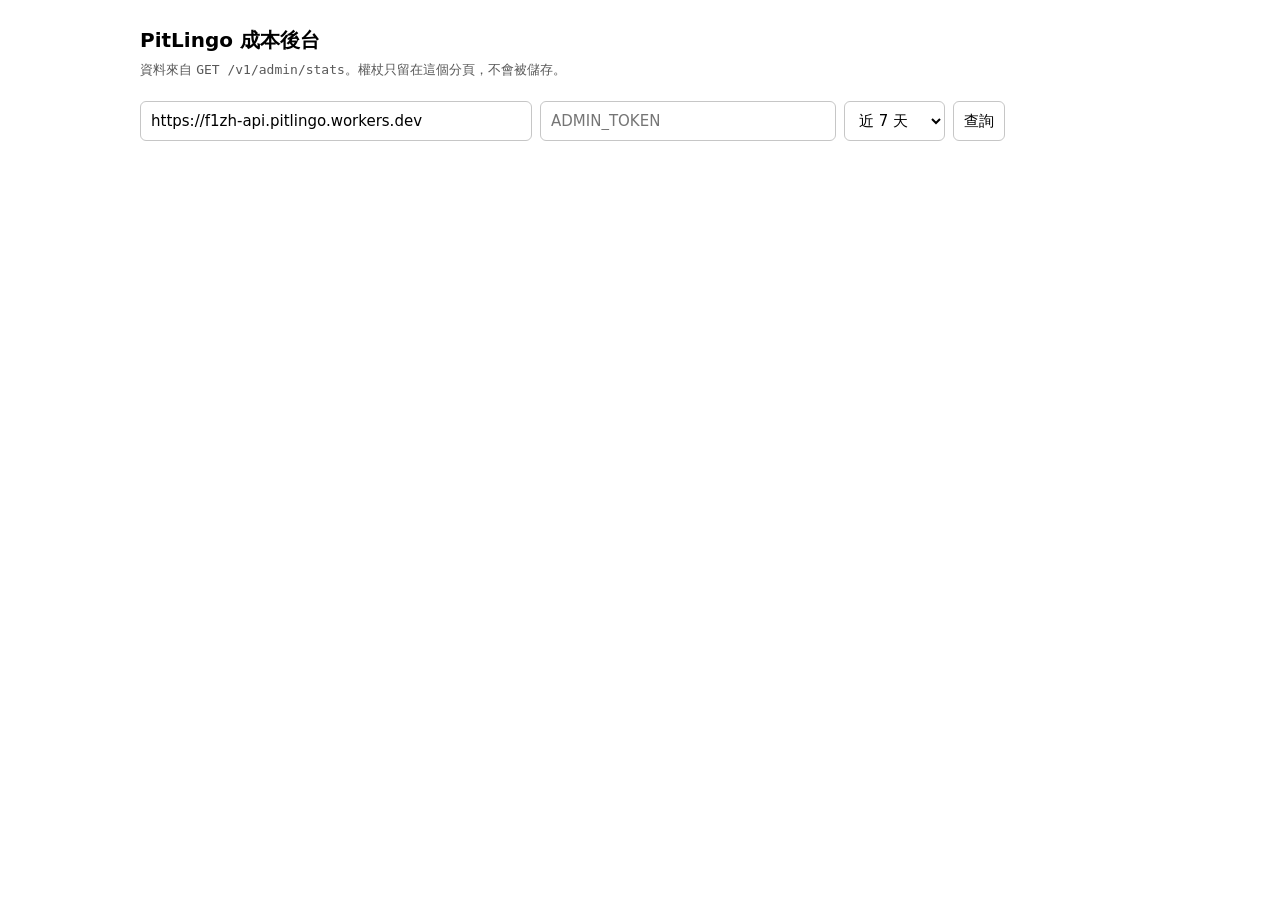
==== backend/admin.html @ 65e376ad "feat: 資安強化、分階段推送、成本後台（backend v2.0 / extension v0.7.0） == 資安（SECURITY.md 的未修正項目全部清空，S7 除外）==  S6 共用密" ====
<!doctype html>
<meta charset="utf-8">
<title>PitLingo 成本後台</title>
<!--
  單檔後台。刻意不做建置、不用框架、不部署——用瀏覽器直接開這個檔就好。

  ⚠️ ADMIN_TOKEN 只留在這個分頁的記憶體裡，不寫 localStorage。
     寫進去的話，任何能碰到這台電腦的人都拿得到管理權限。
-->
<style>
  :root { color-scheme: light dark; }
  body { font: 15px/1.6 system-ui, "Noto Sans TC", sans-serif; margin: 0; padding: 24px;
         max-width: 1000px; margin-inline: auto; }
  h1 { font-size: 20px; margin: 0 0 4px; }
  .sub { opacity: .65; margin-bottom: 20px; font-size: 13px; }
  .bar { display: flex; gap: 8px; margin-bottom: 20px; flex-wrap: wrap; }
  input, button, select { font: inherit; padding: 7px 10px; border-radius: 6px;
                          border: 1px solid rgba(128,128,128,.45); background: transparent; color: inherit; }
  button { cursor: pointer; }
  .cards { display: grid; grid-template-columns: repeat(auto-fit, minmax(160px, 1fr)); gap: 12px; margin-bottom: 24px; }
  .card { border: 1px solid rgba(128,128,128,.3); border-radius: 10px; padding: 12px 14px; }
  .card .k { font-size: 12px; opacity: .65; }
  .card .v { font-size: 22px; font-weight: 600; margin-top: 2px; }
  .card.warn { border-color: #d33; }
  .card.warn .v { color: #d33; }
  table { width: 100%; border-collapse: collapse; font-size: 14px; }
  th, td { text-align: left; padding: 6px 8px; border-bottom: 1px solid rgba(128,128,128,.2); }
  th { font-weight: 600; opacity: .7; font-size: 12px; }
  td.num, th.num { text-align: right; font-variant-numeric: tabular-nums; }
  .day { margin-top: 20px; }
  .day h3 { font-size: 14px; margin: 0 0 6px; }
  .hint { font-size: 12px; opacity: .65; margin-top: 6px; }
  #err { color: #d33; white-space: pre-wrap; }
</style>

<h1>PitLingo 成本後台</h1>
<div class="sub">資料來自 <code>GET /v1/admin/stats</code>。權杖只留在這個分頁，不會被儲存。</div>

<div class="bar">
  <input id="base" size="42" value="https://f1zh-api.pitlingo.workers.dev" placeholder="後端網址">
  <input id="tok" type="password" size="30" placeholder="ADMIN_TOKEN">
  <select id="days"><option value="7">近 7 天</option><option value="14">近 14 天</option><option value="31">近 31 天</option></select>
  <button id="go">查詢</button>
</div>

<div id="err"></div>
<div id="cards" class="cards"></div>
<div id="out"></div>

<script>
const $ = (id) => document.getElementById(id);
const usd = (n) => '$' + Number(n || 0).toFixed(4);
const pct = (n) => n == null ? '—' : (n * 100).toFixed(1) + '%';

function card(k, v, warn) {
  return `<div class="card${warn ? ' warn' : ''}"><div class="k">${k}</div><div class="v">${v}</div></div>`;
}

$('go').onclick = async () => {
  $('err').textContent = '';
  $('out').innerHTML = '';
  $('cards').innerHTML = '查詢中…';
  try {
    const url = $('base').value.replace(/\/+$/, '') + '/v1/admin/stats?days=' + $('days').value;
    const res = await fetch(url, { headers: { 'x-admin-token': $('tok').value } });
    if (!res.ok) throw new Error('HTTP ' + res.status + '（權杖錯誤或後端未部署 v2.0）');
    render(await res.json());
  } catch (e) {
    $('cards').innerHTML = '';
    $('err').textContent = String(e.message || e);
  }
};

function render(d) {
  const t = d.total, b = d.budget;
  const overRatio = b.dailyCapUsd ? b.todayUsd / b.dailyCapUsd : 0;

  $('cards').innerHTML = [
    card('今日成本', usd(b.todayUsd) + ' / ' + usd(b.dailyCapUsd), overRatio >= 0.8),
    card(`近 ${d.days} 天成本`, usd(t.usd)),
    // 這是整個商業模式的分母：命中率越高，每位使用者的邊際成本越接近 0
    card('共用快取命中率', pct(t.sharedHitRate)),
    // 掉下來代表 SYSTEM_PROMPT 又低於 4,096 tokens（坑 #21），
    // 那是「每次全額計費卻完全不報錯」的狀態
    card('Prompt 快取命中率', pct(t.promptCacheHitRate), t.promptCacheHitRate != null && t.promptCacheHitRate < 0.5),
    card('每句翻譯成本', t.usdPerTranslatedLine == null ? '—' : '$' + t.usdPerTranslatedLine.toFixed(6)),
    card('翻譯句數', t.translated.toLocaleString()),
  ].join('');

  $('out').innerHTML = d.daily.filter((x) => x.videos.length).map((day) => `
    <div class="day">
      <h3>${day.date}　${usd(day.usd)}</h3>
      <table>
        <tr><th>contentId</th><th class="num">成本</th><th class="num">翻譯</th><th class="num">快取命中</th><th class="num">呼叫</th></tr>
        ${day.videos.map((v) => `<tr>
          <td>${v.cid}</td><td class="num">${usd(v.usd)}</td>
          <td class="num">${v.translated}</td><td class="num">${v.cached}</td><td class="num">${v.calls}</td>
        </tr>`).join('')}
      </table>
    </div>`).join('')
    || '<div class="hint">這段期間沒有翻譯紀錄。</div>';

  if (t.promptCacheHitRate != null && t.promptCacheHitRate < 0.5) {
    $('out').insertAdjacentHTML('afterbegin',
      '<div class="hint" style="color:#d33">⚠ Prompt 快取命中率偏低。'
      + '請跑 <code>node tools/check-prompt.js</code> 確認 SYSTEM_PROMPT 仍在 4,096 tokens 之上——'
      + '低於門檻時 cache_control 會靜默失效，每次全額計費。</div>');
  }
}
</script>
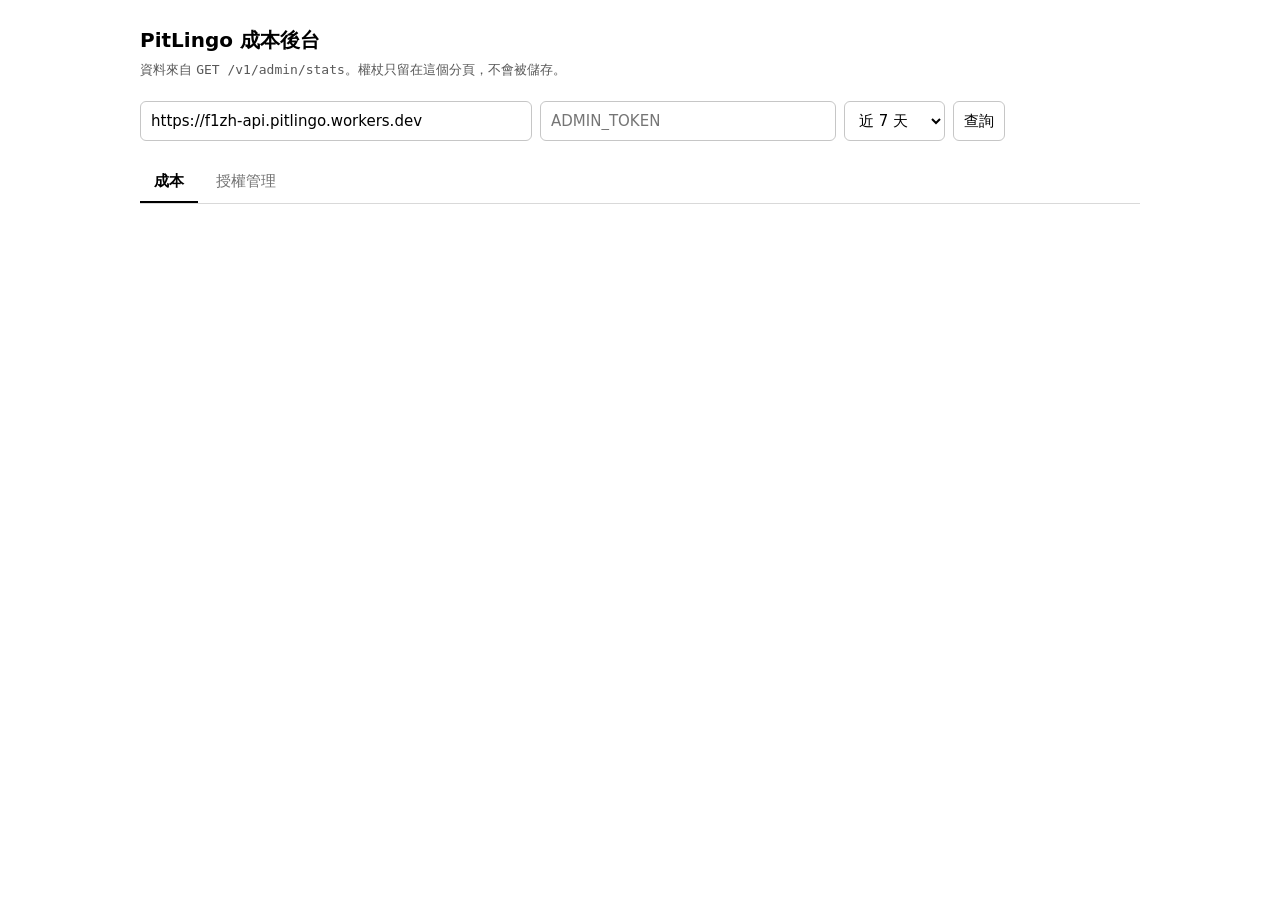
==== commit 252868ff: "feat: 用戶端授權 UI 與設定頁重做；修管理端 CORS == 修我自己造成的兩個問題 ==  1. 管理端 CORS：上一版把 Access-Control-Allow-Origin 整個拿掉" ====
--- a/backend/admin.html
+++ b/backend/admin.html
@@ -30,7 +30,18 @@
   .day { margin-top: 20px; }
   .day h3 { font-size: 14px; margin: 0 0 6px; }
   .hint { font-size: 12px; opacity: .65; margin-top: 6px; }
-  #err { color: #d33; white-space: pre-wrap; }
+  #err { color: #d33; white-space: pre-wrap; margin-bottom: 12px; }
+  .tabs { display: flex; gap: 4px; margin-bottom: 18px; border-bottom: 1px solid rgba(128,128,128,.3); }
+  .tab { border: 0; background: transparent; padding: 8px 14px; border-radius: 6px 6px 0 0;
+         opacity: .55; border-bottom: 2px solid transparent; }
+  .tab.on { opacity: 1; font-weight: 600; border-bottom-color: currentColor; }
+  .panel { border: 1px solid rgba(128,128,128,.3); border-radius: 10px; padding: 14px 16px; margin-bottom: 16px; }
+  .panel h3 { margin: 0 0 4px; font-size: 15px; }
+  .key { font-family: ui-monospace, monospace; font-size: 20px; letter-spacing: 1px;
+         padding: 10px 14px; border-radius: 8px; border: 1px dashed rgba(128,128,128,.5);
+         display: inline-block; margin: 8px 0; user-select: all; }
+  .danger { border-color: #d33; color: #d33; }
+  .okmsg { color: #0a7; }
 </style>
 
 <h1>PitLingo 成本後台</h1>
@@ -43,12 +54,105 @@
   <button id="go">查詢</button>
 </div>
 
+<div class="tabs">
+  <button class="tab on" data-t="cost">成本</button>
+  <button class="tab" data-t="lic">授權管理</button>
+</div>
+
 <div id="err"></div>
-<div id="cards" class="cards"></div>
-<div id="out"></div>
+
+<section id="p-cost">
+  <div id="cards" class="cards"></div>
+  <div id="out"></div>
+</section>
+
+<section id="p-lic" hidden>
+  <div class="panel">
+    <h3>發放授權碼</h3>
+    <p class="hint">付款成功後執行。email 來自金流，只用於「忘記授權碼」時補發。</p>
+    <div class="bar">
+      <input id="li-mail" size="26" placeholder="買家 email（選填但強烈建議）">
+      <select id="li-plan"><option value="season">賽季</option><option value="lifetime">永久</option><option value="trial">試用</option></select>
+      <input id="li-order" size="16" placeholder="訂單編號（選填）">
+      <button id="li-go">發碼</button>
+    </div>
+    <div id="li-out"></div>
+  </div>
+
+  <div class="panel">
+    <h3>查詢與停用</h3>
+    <p class="hint">使用者說「我忘記授權碼了」→ 用 email 查。退款或盜用 → 停用。</p>
+    <div class="bar">
+      <input id="lq-mail" size="26" placeholder="用 email 查回授權碼">
+      <button id="lq-go">查詢</button>
+      <input id="lr-key" size="20" placeholder="PL-XXXX-XXXX-XXXX">
+      <button id="lr-go" class="danger">停用這組</button>
+    </div>
+    <div id="lq-out"></div>
+  </div>
+</section>
 
 <script>
 const $ = (id) => document.getElementById(id);
+
+// ADMIN_TOKEN 只留在這個分頁的記憶體。不寫 localStorage——
+// 寫進去的話，任何能碰到這台電腦的人都拿得到管理權限。
+async function apiCall(path, opts) {
+  const base = $('base').value.replace(/\/+$/, '');
+  const res = await fetch(base + path, Object.assign({
+    headers: { 'content-type': 'application/json', 'x-admin-token': $('tok').value },
+  }, opts || {}));
+  const data = await res.json().catch(() => ({}));
+  if (!res.ok) throw new Error(data.error || ('HTTP ' + res.status));
+  return data;
+}
+
+document.querySelectorAll('.tab').forEach((b) => {
+  b.onclick = () => {
+    document.querySelectorAll('.tab').forEach((x) => x.classList.toggle('on', x === b));
+    $('p-cost').hidden = b.dataset.t !== 'cost';
+    $('p-lic').hidden = b.dataset.t !== 'lic';
+  };
+});
+
+$('li-go').onclick = async () => {
+  $('err').textContent = ''; $('li-out').innerHTML = '發放中…';
+  try {
+    const d = await apiCall('/v1/admin/license/issue', {
+      method: 'POST',
+      body: JSON.stringify({ email: $('li-mail').value.trim(), plan: $('li-plan').value, orderId: $('li-order').value.trim() }),
+    });
+    $('li-out').innerHTML = `<div class="okmsg">已發放（${d.plan}）。把這組碼寄給買家：</div>
+      <div class="key">${d.licenseKey}</div>
+      <div class="hint">使用者在擴充功能的設定頁貼上即可啟用，最多 3 台裝置。</div>`;
+  } catch (e) { $('li-out').innerHTML = ''; $('err').textContent = String(e.message || e); }
+};
+
+$('lq-go').onclick = async () => {
+  $('err').textContent = ''; $('lq-out').innerHTML = '查詢中…';
+  try {
+    const d = await apiCall('/v1/admin/license/lookup?email=' + encodeURIComponent($('lq-mail').value.trim()));
+    $('lq-out').innerHTML = d.licenses.length ? `<table>
+      <tr><th>授權碼</th><th>方案</th><th class="num">裝置</th><th>狀態</th></tr>
+      ${d.licenses.map((l) => `<tr><td class="key" style="font-size:14px;padding:2px 6px;border:0">${l.licenseKey}</td>
+        <td>${l.plan}</td><td class="num">${l.devices}</td>
+        <td>${l.revoked ? '<span style="color:#d33">已停用</span>' : '有效'}</td></tr>`).join('')}
+      </table>` : '<div class="hint">這個 email 沒有任何授權碼。</div>';
+  } catch (e) { $('lq-out').innerHTML = ''; $('err').textContent = String(e.message || e); }
+};
+
+$('lr-go').onclick = async () => {
+  const key = $('lr-key').value.trim();
+  if (!key) { $('err').textContent = '請先填授權碼'; return; }
+  // 停用是不可逆的（使用者會立刻失去存取），一定要再問一次
+  if (!confirm(`確定停用 ${key}？
+使用者會立刻無法使用，且已啟用的裝置全部失效。`)) return;
+  $('err').textContent = '';
+  try {
+    const d = await apiCall('/v1/admin/license/revoke', { method: 'POST', body: JSON.stringify({ licenseKey: key }) });
+    $('lq-out').innerHTML = `<div class="okmsg">已停用，影響 ${d.devices} 台裝置。</div>`;
+  } catch (e) { $('err').textContent = String(e.message || e); }
+};
 const usd = (n) => '$' + Number(n || 0).toFixed(4);
 const pct = (n) => n == null ? '—' : (n * 100).toFixed(1) + '%';
 
@@ -61,10 +165,7 @@
   $('out').innerHTML = '';
   $('cards').innerHTML = '查詢中…';
   try {
-    const url = $('base').value.replace(/\/+$/, '') + '/v1/admin/stats?days=' + $('days').value;
-    const res = await fetch(url, { headers: { 'x-admin-token': $('tok').value } });
-    if (!res.ok) throw new Error('HTTP ' + res.status + '（權杖錯誤或後端未部署 v2.0）');
-    render(await res.json());
+    render(await apiCall('/v1/admin/stats?days=' + $('days').value));
   } catch (e) {
     $('cards').innerHTML = '';
     $('err').textContent = String(e.message || e);
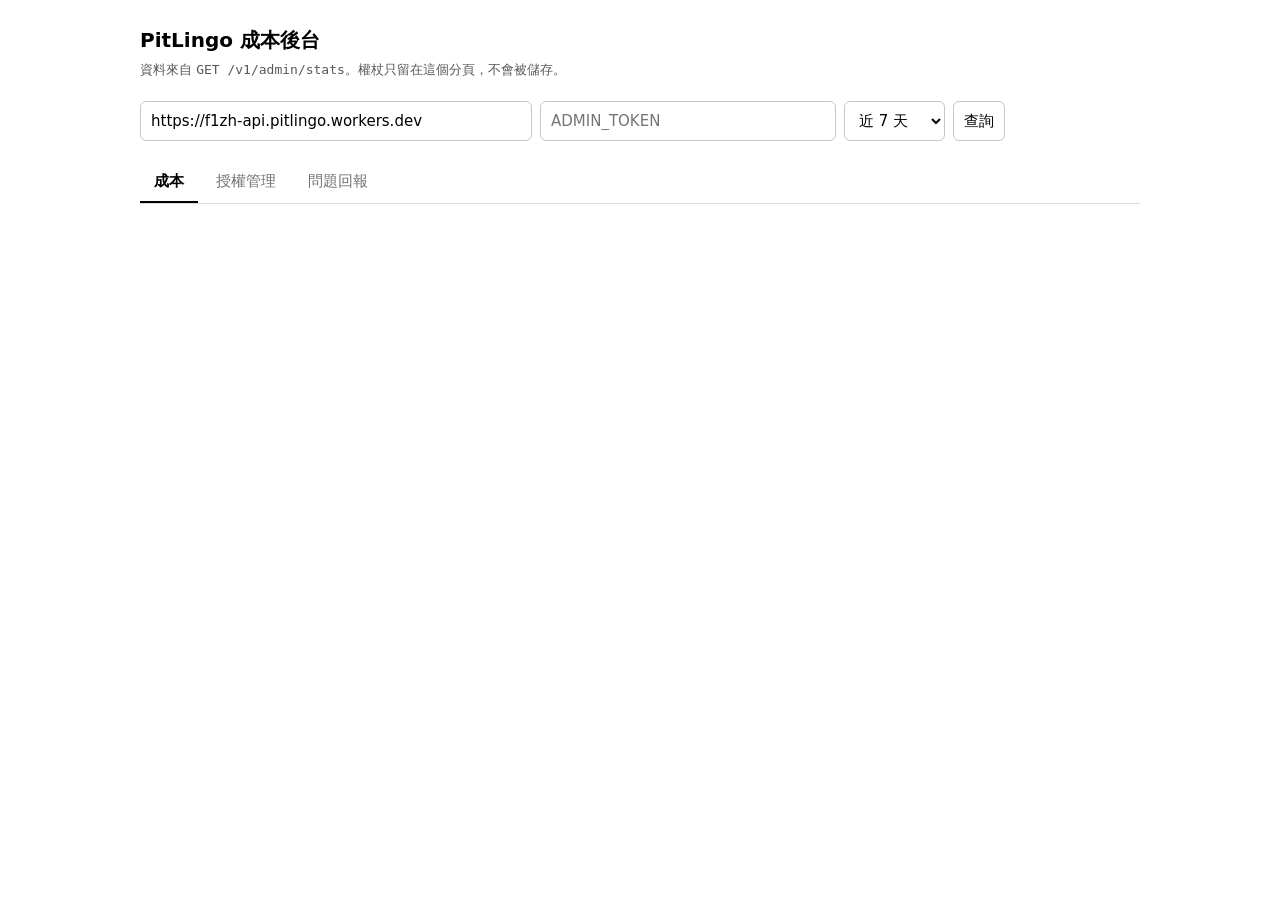
==== commit 84517656: "fix: 停用授權不生效；方案期限由伺服器計算；後台改成完整清單 == 停用不生效（真的 bug）==  通行證 14 天有效，但用戶端只在到期前 3 天才續——所以停用（退款、盜用、 chargeb" ====
--- a/backend/admin.html
+++ b/backend/admin.html
@@ -42,6 +42,15 @@
          display: inline-block; margin: 8px 0; user-select: all; }
   .danger { border-color: #d33; color: #d33; }
   .okmsg { color: #0a7; }
+  .mono { font-family: ui-monospace, monospace; font-size: 13px; }
+  .mail { max-width: 180px; overflow: hidden; text-overflow: ellipsis; white-space: nowrap; }
+  .ops { white-space: nowrap; }
+  .ops button { padding: 3px 8px; font-size: 12px; margin-right: 4px; }
+  .st-active { color: #0a7; }
+  .st-expired { color: #b8730a; }
+  .st-revoked { color: #d33; }
+  .full { background: rgba(128,128,128,.1); padding: 12px; border-radius: 8px;
+          max-height: 460px; overflow: auto; font-size: 12px; white-space: pre-wrap; margin-top: 14px; }
 </style>
 
 <h1>PitLingo 成本後台</h1>
@@ -57,6 +66,7 @@
 <div class="tabs">
   <button class="tab on" data-t="cost">成本</button>
   <button class="tab" data-t="lic">授權管理</button>
+  <button class="tab" data-t="rep">問題回報</button>
 </div>
 
 <div id="err"></div>
@@ -69,27 +79,41 @@
 <section id="p-lic" hidden>
   <div class="panel">
     <h3>發放授權碼</h3>
-    <p class="hint">付款成功後執行。email 來自金流，只用於「忘記授權碼」時補發。</p>
+    <p class="hint">期限由伺服器依方案自動計算：<b>試用</b> 14 天　·　<b>賽季</b> 到隔年 1/31（F1 賽季橫跨年底，用 12/31 會讓最後幾場斷掉）　·　<b>永久</b> 無期限。</p>
     <div class="bar">
-      <input id="li-mail" size="26" placeholder="買家 email（選填但強烈建議）">
-      <select id="li-plan"><option value="season">賽季</option><option value="lifetime">永久</option><option value="trial">試用</option></select>
-      <input id="li-order" size="16" placeholder="訂單編號（選填）">
+      <input id="li-mail" size="24" placeholder="買家 email（強烈建議填）">
+      <select id="li-plan"><option value="season">賽季</option><option value="lifetime">永久</option><option value="trial">試用 14 天</option></select>
+      <input id="li-order" size="14" placeholder="訂單編號">
       <button id="li-go">發碼</button>
     </div>
     <div id="li-out"></div>
   </div>
 
   <div class="panel">
-    <h3>查詢與停用</h3>
-    <p class="hint">使用者說「我忘記授權碼了」→ 用 email 查。退款或盜用 → 停用。</p>
+    <h3>所有授權碼</h3>
     <div class="bar">
-      <input id="lq-mail" size="26" placeholder="用 email 查回授權碼">
-      <button id="lq-go">查詢</button>
-      <input id="lr-key" size="20" placeholder="PL-XXXX-XXXX-XXXX">
-      <button id="lr-go" class="danger">停用這組</button>
+      <input id="ll-q" size="26" placeholder="搜尋授權碼 / email / 訂單編號">
+      <select id="ll-status">
+        <option value="all">全部狀態</option>
+        <option value="active">有效</option>
+        <option value="expired">已過期</option>
+        <option value="revoked">已停用</option>
+      </select>
+      <button id="ll-go">重新整理</button>
     </div>
-    <div id="lq-out"></div>
+    <div id="ll-out"></div>
   </div>
+</section>
+
+<section id="p-rep" hidden>
+  <div class="panel">
+    <h3>問題回報</h3>
+    <p class="hint">使用者在擴充功能按「傳送診斷」就會出現在這裡，保留 90 天。使用者手上有工單編號，對得起來。</p>
+    <div class="bar"><button id="rp-go">重新整理</button></div>
+    <div id="rp-out"></div>
+  </div>
+</section>
+
 </section>
 
 <script>
@@ -112,6 +136,9 @@
     document.querySelectorAll('.tab').forEach((x) => x.classList.toggle('on', x === b));
     $('p-cost').hidden = b.dataset.t !== 'cost';
     $('p-lic').hidden = b.dataset.t !== 'lic';
+    $('p-rep').hidden = b.dataset.t !== 'rep';
+    if (b.dataset.t === 'lic' && !llRows.length) loadLicenses();
+    if (b.dataset.t === 'rep') $('rp-go').click();
   };
 });
 
@@ -124,35 +151,114 @@
     });
     $('li-out').innerHTML = `<div class="okmsg">已發放（${d.plan}）。把這組碼寄給買家：</div>
       <div class="key">${d.licenseKey}</div>
-      <div class="hint">使用者在擴充功能的設定頁貼上即可啟用，最多 3 台裝置。</div>`;
+      <div class="hint">${d.expiresAt ? '到期日 ' + new Date(d.expiresAt * 1000).toISOString().slice(0, 10) : '無使用期限'}　·　使用者在擴充功能的設定頁貼上即可啟用，最多 3 台裝置。</div>`;
+    loadLicenses();
   } catch (e) { $('li-out').innerHTML = ''; $('err').textContent = String(e.message || e); }
 };
 
-$('lq-go').onclick = async () => {
-  $('err').textContent = ''; $('lq-out').innerHTML = '查詢中…';
-  try {
-    const d = await apiCall('/v1/admin/license/lookup?email=' + encodeURIComponent($('lq-mail').value.trim()));
-    $('lq-out').innerHTML = d.licenses.length ? `<table>
-      <tr><th>授權碼</th><th>方案</th><th class="num">裝置</th><th>狀態</th></tr>
-      ${d.licenses.map((l) => `<tr><td class="key" style="font-size:14px;padding:2px 6px;border:0">${l.licenseKey}</td>
-        <td>${l.plan}</td><td class="num">${l.devices}</td>
-        <td>${l.revoked ? '<span style="color:#d33">已停用</span>' : '有效'}</td></tr>`).join('')}
-      </table>` : '<div class="hint">這個 email 沒有任何授權碼。</div>';
-  } catch (e) { $('lq-out').innerHTML = ''; $('err').textContent = String(e.message || e); }
+
+// ---- 授權清單 ----
+// 一組一組查在量大之後完全不能用。這裡直接列出全部，可搜尋、可就地操作。
+let llRows = [];
+
+async function loadLicenses() {
+  $('err').textContent = '';
+  $('ll-out').innerHTML = '載入中…';
+  try {
+    const d = await apiCall('/v1/admin/license/list?q=' + encodeURIComponent($('ll-q').value.trim())
+      + '&status=' + $('ll-status').value);
+    llRows = d.rows;
+    renderLicenses(d);
+  } catch (e) { $('ll-out').innerHTML = ''; $('err').textContent = String(e.message || e); }
+}
+
+function fmtDay(sec) { return sec ? new Date(sec * 1000).toISOString().slice(0, 10) : '無期限'; }
+
+const STATE_LABEL = { active: '有效', expired: '已過期', revoked: '已停用' };
+
+function renderLicenses(d) {
+  if (!llRows.length) { $('ll-out').innerHTML = '<div class="hint">沒有符合條件的授權碼。</div>'; return; }
+  $('ll-out').innerHTML = `<table>
+    <tr><th>授權碼</th><th>方案</th><th>到期</th><th class="num">裝置</th><th>email</th><th>狀態</th><th>操作</th></tr>
+    ${llRows.map((r, i) => `<tr>
+      <td class="mono">${r.licenseKey}</td>
+      <td>${r.planLabel}</td>
+      <td>${fmtDay(r.expiresAt)}</td>
+      <td class="num">${r.devices}</td>
+      <td class="mail">${r.email || '—'}</td>
+      <td class="st-${r.state}">${STATE_LABEL[r.state]}</td>
+      <td class="ops">
+        <button data-a="extend" data-i="${i}" class="secondary">+30 天</button>
+        <button data-a="clear" data-i="${i}" class="secondary">清空裝置</button>
+        <button data-a="toggle" data-i="${i}" class="${r.state === 'revoked' ? 'secondary' : 'danger'}">${r.state === 'revoked' ? '恢復' : '停用'}</button>
+      </td></tr>`).join('')}
+    </table>
+    ${d && d.complete === false ? '<div class="hint">資料超過一頁，請用搜尋縮小範圍。</div>' : ''}`;
+
+  $('ll-out').querySelectorAll('button[data-a]').forEach((b) => {
+    b.onclick = () => licenseAction(b.dataset.a, llRows[Number(b.dataset.i)], b);
+  });
+}
+
+async function licenseAction(action, row, btn) {
+  const payload = { licenseKey: row.raw };
+  if (action === 'extend') payload.extendDays = 30;
+  if (action === 'clear') {
+    if (!confirm(`清空 ${row.licenseKey} 的所有裝置？
+使用者需要重新啟用（授權碼本身不受影響）。`)) return;
+    payload.clearDevices = true;
+  }
+  if (action === 'toggle') {
+    const on = row.state !== 'revoked';
+    // 停用會讓使用者在 24 小時內失去存取，一定要再問一次
+    if (on && !confirm(`停用 ${row.licenseKey}？
+使用者會在 24 小時內失去存取權。`)) return;
+    payload.revoked = on;
+  }
+  btn.disabled = true;
+  try {
+    await apiCall('/v1/admin/license/patch', { method: 'POST', body: JSON.stringify(payload) });
+    await loadLicenses();
+  } catch (e) { btn.disabled = false; $('err').textContent = String(e.message || e); }
+}
+
+$('ll-go').onclick = loadLicenses;
+$('ll-q').onkeydown = (e) => { if (e.key === 'Enter') loadLicenses(); };
+$('ll-status').onchange = loadLicenses;
+
+// ---- 問題回報 ----
+$('rp-go').onclick = async () => {
+  $('err').textContent = '';
+  $('rp-out').innerHTML = '載入中…';
+  try {
+    const d = await apiCall('/v1/admin/reports');
+    $('rp-out').innerHTML = d.rows.length ? `<table>
+      <tr><th>工單</th><th>時間</th><th>版本</th><th>使用者說明</th><th>聯絡方式</th><th></th></tr>
+      ${d.rows.map((r) => `<tr>
+        <td class="mono">${r.id}</td>
+        <td>${new Date(r.at * 1000).toLocaleString('zh-TW')}</td>
+        <td>${r.version || '—'}</td>
+        <td>${r.note || '—'}</td>
+        <td class="mail">${r.contact || '—'}</td>
+        <td><button class="secondary" data-rid="${r.id}">看全文</button></td>
+      </tr>`).join('')}
+      </table><pre id="rp-full" class="full" hidden></pre>`
+      : '<div class="hint">目前沒有任何回報。</div>';
+
+    $('rp-out').querySelectorAll('button[data-rid]').forEach((b) => {
+      b.onclick = async () => {
+        const pre = $('rp-full');
+        pre.hidden = false; pre.textContent = '載入中…';
+        try {
+          const full = await apiCall('/v1/admin/reports?id=' + encodeURIComponent(b.dataset.rid));
+          pre.textContent = full.report;
+          pre.scrollIntoView({ behavior: 'smooth', block: 'nearest' });
+        } catch (e) { pre.textContent = String(e.message || e); }
+      };
+    });
+  } catch (e) { $('rp-out').innerHTML = ''; $('err').textContent = String(e.message || e); }
 };
 
-$('lr-go').onclick = async () => {
-  const key = $('lr-key').value.trim();
-  if (!key) { $('err').textContent = '請先填授權碼'; return; }
-  // 停用是不可逆的（使用者會立刻失去存取），一定要再問一次
-  if (!confirm(`確定停用 ${key}？
-使用者會立刻無法使用，且已啟用的裝置全部失效。`)) return;
-  $('err').textContent = '';
-  try {
-    const d = await apiCall('/v1/admin/license/revoke', { method: 'POST', body: JSON.stringify({ licenseKey: key }) });
-    $('lq-out').innerHTML = `<div class="okmsg">已停用，影響 ${d.devices} 台裝置。</div>`;
-  } catch (e) { $('err').textContent = String(e.message || e); }
-};
 const usd = (n) => '$' + Number(n || 0).toFixed(4);
 const pct = (n) => n == null ? '—' : (n * 100).toFixed(1) + '%';
 
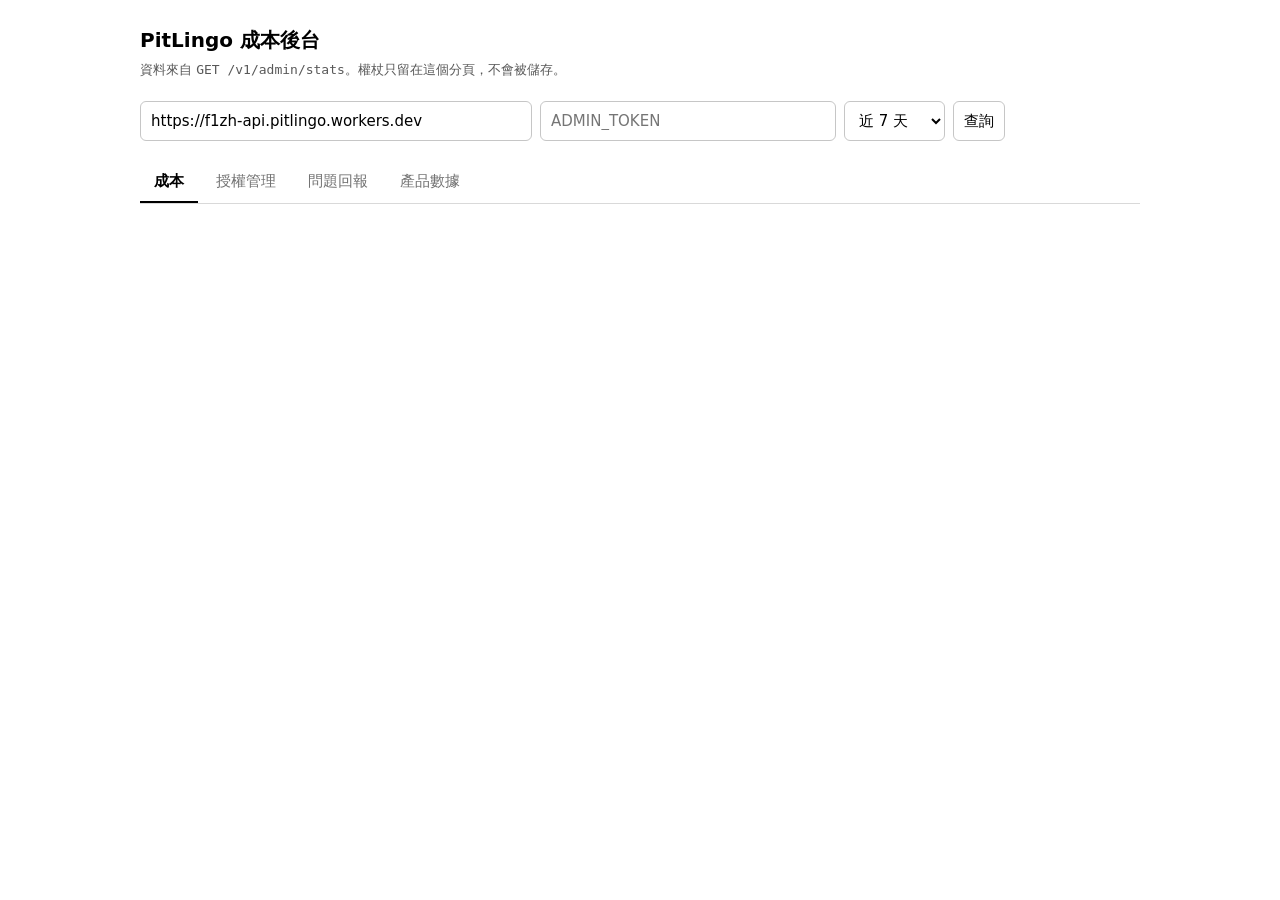
==== commit 7831c1e4: "feat: 產品數據蒐集；審查中查出並修正四個實際缺陷 == 產品數據（彙總，不可識別個人）==  只收能改善產品與定價的東西：場次類型分布、免費額度用到第幾分鐘、 免費→付費轉換、各版本錯誤率。 不" ====
--- a/backend/admin.html
+++ b/backend/admin.html
@@ -49,6 +49,13 @@
   .st-active { color: #0a7; }
   .st-expired { color: #b8730a; }
   .st-revoked { color: #d33; }
+  tr.done { opacity: .55; }
+  .planSel { padding: 2px 6px; font-size: 12px; margin-right: 4px; }
+  .mrow { display: flex; align-items: center; gap: 10px; padding: 3px 0; font-size: 13px; }
+  .mk { width: 140px; flex: none; opacity: .8; }
+  .mbar { flex: 1; height: 8px; background: rgba(128,128,128,.15); border-radius: 4px; overflow: hidden; }
+  .mbar i { display: block; height: 100%; background: #e10600; }
+  .mv { width: 70px; text-align: right; font-variant-numeric: tabular-nums; }
   .full { background: rgba(128,128,128,.1); padding: 12px; border-radius: 8px;
           max-height: 460px; overflow: auto; font-size: 12px; white-space: pre-wrap; margin-top: 14px; }
 </style>
@@ -67,6 +74,7 @@
   <button class="tab on" data-t="cost">成本</button>
   <button class="tab" data-t="lic">授權管理</button>
   <button class="tab" data-t="rep">問題回報</button>
+  <button class="tab" data-t="met">產品數據</button>
 </div>
 
 <div id="err"></div>
@@ -79,14 +87,29 @@
 <section id="p-lic" hidden>
   <div class="panel">
     <h3>發放授權碼</h3>
-    <p class="hint">期限由伺服器依方案自動計算：<b>試用</b> 14 天　·　<b>賽季</b> 到隔年 1/31（F1 賽季橫跨年底，用 12/31 會讓最後幾場斷掉）　·　<b>永久</b> 無期限。</p>
+    <p class="hint">期限由伺服器依方案自動計算，一律到隔年 <b>1/31</b>（F1 賽季橫跨年底，用 12/31 會讓最後幾場斷掉）。客服補償為 30 天。<br>GP Trial 是免費層，<b>不需要授權碼</b>——四種正式場次的前 15 分鐘自動生效。</p>
     <div class="bar">
       <input id="li-mail" size="24" placeholder="買家 email（強烈建議填）">
-      <select id="li-plan"><option value="season">賽季</option><option value="lifetime">永久</option><option value="trial">試用 14 天</option></select>
+      <select id="li-plan"><option value="season_early">Season Early Access（NT$399）</option><option value="season">Season（NT$599）</option><option value="comp">客服補償 30 天</option></select>
       <input id="li-order" size="14" placeholder="訂單編號">
       <button id="li-go">發碼</button>
     </div>
     <div id="li-out"></div>
+  </div>
+
+  <div class="panel">
+    <h3>封鎖安裝</h3>
+    <p class="hint">
+      這與「停用授權碼」不同：停用是針對<b>付費者</b>（退款、爭議），
+      封鎖是針對<b>某一個安裝</b>（濫用免費額度、機器人）。
+      被封鎖的安裝連免費層都不能用。
+      <br>安裝編號可以從使用者的診斷工單裡看到。
+    </p>
+    <div class="bar">
+      <input id="bl-id" size="30" placeholder="installId（UUID）">
+      <button id="bl-go" class="danger">封鎖</button>
+    </div>
+    <div id="bl-out"></div>
   </div>
 
   <div class="panel">
@@ -105,6 +128,21 @@
   </div>
 </section>
 
+<section id="p-met" hidden>
+  <div class="panel">
+    <h3>產品數據</h3>
+    <p class="hint">
+      全部是<b>彙總計數</b>——不含 contentId、不含 IP、不含任何可識別個人的資訊。
+      能回答的問題：免費層該不該擴大、15 分鐘夠不夠、定價對不對、哪個版本推壞了。
+    </p>
+    <div class="bar">
+      <select id="mt-days"><option value="30">近 30 天</option><option value="7">近 7 天</option><option value="90">近 90 天</option></select>
+      <button id="mt-go">查詢</button>
+    </div>
+    <div id="mt-out"></div>
+  </div>
+</section>
+
 <section id="p-rep" hidden>
   <div class="panel">
     <h3>問題回報</h3>
@@ -127,7 +165,13 @@
     headers: { 'content-type': 'application/json', 'x-admin-token': $('tok').value },
   }, opts || {}));
   const data = await res.json().catch(() => ({}));
-  if (!res.ok) throw new Error(data.error || ('HTTP ' + res.status));
+  if (!res.ok) {
+    // 錯誤要帶著伺服器的 body —— needsForce、devices 這些細節都在裡面
+    const e = new Error(data.error || ('HTTP ' + res.status));
+    e.status = res.status;
+    e.data = data;
+    throw e;
+  }
   return data;
 }
 
@@ -137,6 +181,8 @@
     $('p-cost').hidden = b.dataset.t !== 'cost';
     $('p-lic').hidden = b.dataset.t !== 'lic';
     $('p-rep').hidden = b.dataset.t !== 'rep';
+    $('p-met').hidden = b.dataset.t !== 'met';
+    if (b.dataset.t === 'met') $('mt-go').click();
     if (b.dataset.t === 'lic' && !llRows.length) loadLicenses();
     if (b.dataset.t === 'rep') $('rp-go').click();
   };
@@ -188,9 +234,13 @@
       <td class="mail">${r.email || '—'}</td>
       <td class="st-${r.state}">${STATE_LABEL[r.state]}</td>
       <td class="ops">
+        <select data-a="plan" data-i="${i}" class="planSel">
+          ${['season_early', 'season', 'comp'].map((pk) => `<option value="${pk}"${r.plan === pk ? ' selected' : ''}>${PLAN_LABEL[pk]}</option>`).join('')}
+        </select>
         <button data-a="extend" data-i="${i}" class="secondary">+30 天</button>
         <button data-a="clear" data-i="${i}" class="secondary">清空裝置</button>
         <button data-a="toggle" data-i="${i}" class="${r.state === 'revoked' ? 'secondary' : 'danger'}">${r.state === 'revoked' ? '恢復' : '停用'}</button>
+        <button data-a="delete" data-i="${i}" class="danger">刪除</button>
       </td></tr>`).join('')}
     </table>
     ${d && d.complete === false ? '<div class="hint">資料超過一頁，請用搜尋縮小範圍。</div>' : ''}`;
@@ -198,10 +248,52 @@
   $('ll-out').querySelectorAll('button[data-a]').forEach((b) => {
     b.onclick = () => licenseAction(b.dataset.a, llRows[Number(b.dataset.i)], b);
   });
-}
-
-async function licenseAction(action, row, btn) {
+  // 換方案用下拉，改完立刻套用並重算到期日
+  $('ll-out').querySelectorAll('select[data-a="plan"]').forEach((sel) => {
+    sel.onchange = () => licenseAction('plan', llRows[Number(sel.dataset.i)], sel, sel.value);
+  });
+}
+
+const PLAN_LABEL = {
+  season_early: 'Early NT$399', season: 'Season NT$599', comp: '補償 30 天', trial: 'GP Trial',
+};
+
+async function licenseAction(action, row, btn, value) {
   const payload = { licenseKey: row.raw };
+
+  if (action === 'plan') {
+    if (!confirm('把 ' + row.licenseKey + ' 改成「' + PLAN_LABEL[value] + '」？到期日會依新方案重算。')) {
+      loadLicenses();
+      return;
+    }
+    payload.plan = value;
+    payload.recalcExpiry = true;
+  }
+
+  if (action === 'delete') {
+    // 刪除與停用是不同的東西：停用留紀錄（日後有爭議時需要），刪除是清掉。
+    // 有裝置啟用中的碼後端會先擋一次，這裡再問一次。
+    if (!confirm('永久刪除 ' + row.licenseKey + '？\n\n這與「停用」不同——資料會完全消失，'
+      + '日後有爭議時查不到紀錄。建議只用來刪測試碼。')) return;
+    btn.disabled = true;
+    try {
+      await apiCall('/v1/admin/license/delete', { method: 'POST', body: JSON.stringify(payload) });
+    } catch (e) {
+      const d = e.data || {};
+      if (d.needsForce && confirm(d.error + '\n\n仍要強制刪除嗎？')) {
+        try {
+          await apiCall('/v1/admin/license/delete', {
+            method: 'POST', body: JSON.stringify(Object.assign({}, payload, { force: true })),
+          });
+        } catch (e2) { $('err').textContent = String(e2.message || e2); }
+      } else if (!d.needsForce) {
+        $('err').textContent = String(e.message || e);
+      }
+    }
+    await loadLicenses();
+    return;
+  }
+
   if (action === 'extend') payload.extendDays = 30;
   if (action === 'clear') {
     if (!confirm(`清空 ${row.licenseKey} 的所有裝置？
@@ -222,6 +314,51 @@
   } catch (e) { btn.disabled = false; $('err').textContent = String(e.message || e); }
 }
 
+$('bl-go').onclick = async () => {
+  const id = $('bl-id').value.trim();
+  if (!id) { $('err').textContent = '請填入 installId'; return; }
+  if (!confirm('封鎖這個安裝？
+它會立刻失去所有存取權，包含免費層。')) return;
+  $('err').textContent = '';
+  try {
+    const d = await apiCall('/v1/admin/revoke', { method: 'POST', body: JSON.stringify({ installId: id }) });
+    $('bl-out').innerHTML = `<div class="okmsg">已封鎖，目前共 ${d.revoked} 個安裝在封鎖清單中。</div>`;
+    $('bl-id').value = '';
+  } catch (e) { $('err').textContent = String(e.message || e); }
+};
+
+// ---- 產品數據 ----
+$('mt-go').onclick = async () => {
+  $('err').textContent = '';
+  $('mt-out').innerHTML = '載入中…';
+  try {
+    const d = await apiCall('/v1/admin/metrics?days=' + $('mt-days').value);
+    const bar = (obj, label) => {
+      const rows = Object.entries(obj).sort((a, b) => b[1] - a[1]);
+      const max = rows.reduce((m, r) => Math.max(m, r[1]), 0) || 1;
+      return `<div class="panel"><h3>${label}</h3>` + (rows.length ? rows.map(([k, v]) =>
+        `<div class="mrow"><span class="mk">${k}</span>`
+        + `<span class="mbar"><i style="width:${(v / max * 100).toFixed(1)}%"></i></span>`
+        + `<span class="mv">${v.toLocaleString()}</span></div>`).join('')
+        : '<div class="hint">尚無資料。</div>') + '</div>';
+    };
+
+    const conv = d.conversionHint == null ? '—' : (d.conversionHint * 100).toFixed(2) + '%';
+    $('mt-out').innerHTML =
+`<div class="cards">
+          <div class="card"><div class="k">免費場次</div><div class="v">${d.sessions.free.toLocaleString()}</div></div>
+          <div class="card"><div class="k">已授權場次</div><div class="v">${d.sessions.licensed.toLocaleString()}</div></div>
+          <div class="card"><div class="k">啟用授權</div><div class="v">${d.activations.toLocaleString()}</div></div>
+          <div class="card"><div class="k">轉換率</div><div class="v">${conv}</div></div>
+        </div>`
+      + bar(d.sessionTypes, '場次類型分布　—— 免費層要不要擴大到其他內容？')
+      + bar(d.freeDropoffMinutes, '免費額度用完時的分鐘數　—— 15 分鐘夠不夠？')
+      + Object.entries(d.errorsByVersion).map(([ver, kinds]) =>
+          bar(kinds, `錯誤：v${ver}　—— 這次推送有沒有推壞？`)).join('')
+      + `<p class="hint">${d.note}</p>`;
+  } catch (e) { $('mt-out').innerHTML = ''; $('err').textContent = String(e.message || e); }
+};
+
 $('ll-go').onclick = loadLicenses;
 $('ll-q').onkeydown = (e) => { if (e.key === 'Enter') loadLicenses(); };
 $('ll-status').onchange = loadLicenses;
@@ -233,18 +370,46 @@
   try {
     const d = await apiCall('/v1/admin/reports');
     $('rp-out').innerHTML = d.rows.length ? `<table>
-      <tr><th>工單</th><th>時間</th><th>版本</th><th>使用者說明</th><th>聯絡方式</th><th></th></tr>
-      ${d.rows.map((r) => `<tr>
+      <tr><th>狀態</th><th>工單</th><th>時間</th><th>版本</th><th>使用者說明</th><th>聯絡方式</th><th></th></tr>
+      ${d.rows.map((r) => `<tr class="${r.resolved ? 'done' : ''}">
+        <td>${r.resolved ? '<span class="st-active">已解決</span>' : '<span class="st-expired">待處理</span>'}</td>
         <td class="mono">${r.id}</td>
         <td>${new Date(r.at * 1000).toLocaleString('zh-TW')}</td>
         <td>${r.version || '—'}</td>
         <td>${r.note || '—'}</td>
         <td class="mail">${r.contact || '—'}</td>
-        <td><button class="secondary" data-rid="${r.id}">看全文</button></td>
+        <td class="ops">
+          <button class="secondary" data-rid="${r.id}">看全文</button>
+          <button class="secondary" data-rdone="${r.id}" data-v="${r.resolved ? '0' : '1'}">${r.resolved ? '重開' : '標記已解決'}</button>
+          <button class="danger" data-rdel="${r.id}">刪除</button>
+        </td>
       </tr>`).join('')}
       </table><pre id="rp-full" class="full" hidden></pre>`
       : '<div class="hint">目前沒有任何回報。</div>';
 
+    $('rp-out').querySelectorAll('button[data-rdone]').forEach((b) => {
+      b.onclick = async () => {
+        b.disabled = true;
+        try {
+          await apiCall('/v1/admin/reports/patch', {
+            method: 'POST',
+            body: JSON.stringify({ id: b.dataset.rdone, resolved: b.dataset.v === '1' }),
+          });
+          $('rp-go').click();
+        } catch (e) { b.disabled = false; $('err').textContent = String(e.message || e); }
+      };
+    });
+    $('rp-out').querySelectorAll('button[data-rdel]').forEach((b) => {
+      b.onclick = async () => {
+        if (!confirm('刪除這張工單？內容會完全消失。')) return;
+        try {
+          await apiCall('/v1/admin/reports/patch', {
+            method: 'POST', body: JSON.stringify({ id: b.dataset.rdel, delete: true }),
+          });
+          $('rp-go').click();
+        } catch (e) { $('err').textContent = String(e.message || e); }
+      };
+    });
     $('rp-out').querySelectorAll('button[data-rid]').forEach((b) => {
       b.onclick = async () => {
         const pre = $('rp-full');
